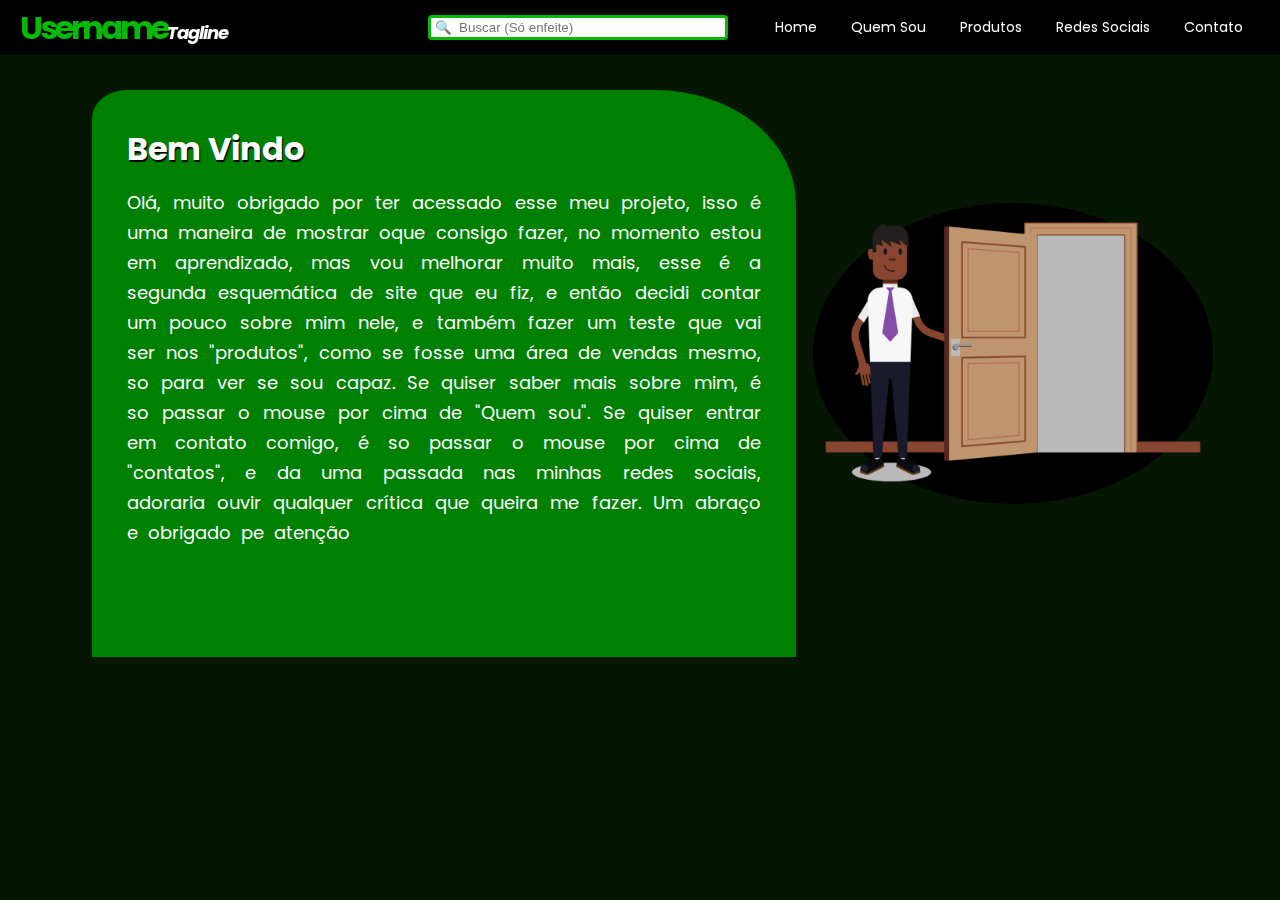
==== index.html @ c52ba846 "Add files via upload" ====
<!DOCTYPE html>
<html lang="pt-BR">
<head>
    <meta charset="UTF-8">
    <meta http-equiv="X-UA-Compatible" content="IE=edge">
    <meta name="viewport" content="width=device-width, initial-scale=1.0">
    <title>UsernameTagline</title>

    <link rel="shortcut icon" href="img/img-gerais/logo.png" type="image/x-icon">

    <link href="https://fonts.googleapis.com/css2?family=Poppins:wght@400;700&display=swap" rel="stylesheet">
    <link rel="stylesheet" href="css/style.css">
</head>
<body>

    <header class="header">
        <h1 class="logo"><span>Username</span><span>Tagline</span></h1>

        <nav class="navbar">
            <input type="text" class="search" placeholder=" 🔍  Buscar (Só enfeite)">
            <ul class="menu">
                <li>
                    <a href="#">Home</a>
                </li>
                <li>
                    <a href="#">Quem Sou</a>
                    <ul class="submenu">
                        <li>
                            <a href="historia.html">história</a>
                        </li>
                        <li>
                            <a href="missao.html">Missão</a>
                        </li>
                    </ul>
                </li>
                <li>
                    <a href="#">Produtos</a>
                    <ul class="submenu">
                        <li>
                            <a href="computadores.html">Computadores</a>
                        </li>
                        <li>
                            <a href="celulares.html">Celulares</a>
                        </li>
                        <li>
                            <a href="headseat.html">HeadSets</a>
                        </li>
                        <li>
                            <a href="#">Consoles</a>
                            <ul class="submenu">
                                <li>
                                    <a href="playstation.html">Playstation</a>
                                </li>
                                <li>
                                    <a href="xbox.html">Xbox</a>
                                </li>
                                <li>
                                    <a href="switch.html">Swich</a>
                                </li>
                            </ul>
                        </li>
                    </ul>
                </li>
                <li>
                    <a href="#">Redes Sociais</a>
                    <ul class="submenu">
                        <li>
                            <a href="#">Instagran</a>
                        </li>
                        <li>
                            <a href="#">LinkedIn</a>
                        </li>
                        <li>
                            <a href="#">GitHub</a>
                        </li>
                    </ul>
                </li>
                <li>
                    <a href="#">Contato</a>
                    <ul class="submenu">
                        <li>
                            <a href="https://wa.me/5533997326202" target="_blank">WhattsApp</a>
                        </li>
                        <li>
                            <a href="mailto:VinnyDaros.Izap@gmail.com">Email</a>
                        </li>
                    </ul>
                </li>
            </ul>
        </nav>
    </header>

    <section class="container">
        <main class="content">
            <h1>Bem Vindo</h1>
            <p>
                Olá, muito obrigado por ter acessado esse meu projeto, isso é uma maneira de mostrar oque consigo fazer, no momento estou em aprendizado, mas vou melhorar muito mais, esse é a segunda esquemática de site que eu fiz, e então decidi contar um pouco sobre mim nele, e também fazer um teste que vai ser nos "produtos", como se fosse uma área de vendas mesmo, so para ver se sou capaz. Se quiser saber mais sobre mim, é so passar o mouse por cima de "Quem sou". Se quiser entrar em contato comigo, é so passar o mouse por cima de "contatos", e da uma passada nas minhas redes sociais, adoraria ouvir qualquer crítica que queira me fazer. Um abraço e obrigado pe atenção
            </p>
        </main>

        <div>
            <img src="img/img-home/abrindo-porta.png" alt="Abrindo porta">
        </div>
    </section>
    
    
</body>
</html>
---- css/style.css ----
* {
    margin: 0;
    padding: 0;
    box-sizing: border-box;
}

body {
    color: white;
    background: rgb(5, 22, 2);
    font-family: 'poppins', sans-serif;
}

.header {
    position: fixed;
    top: 0;
    background: rgb(0, 0, 0);
    width: 100%;
    height: 55px;
    display: flex;
    justify-content: space-between;
    align-items: center;
    padding: 0 20px;
    box-shadow: 1px 0 20px rgb(1, 26, 1);
}

.logo {
    letter-spacing: -3px;
}

.header .logo span:first-child {
    color: rgb(6, 185, 6);
}

.header .logo span:last-child {
    font-size: 18px;
    letter-spacing: -1px;
    font-style: italic;
}

.navbar {
    display: flex;
    align-items: center;
}

.search {
    height: 25px;
    width: 300px;
    margin: 0 30px;
    border: 3px solid rgb(6, 185, 6);
    border-radius: 4px;
}

.search:focus {
    border: 5px solid rgb(6, 185, 6);
    background: rgb(199, 199, 199);
}

.menu, .submenu {
    list-style: none;
}

.menu a, .submenu a {
    text-decoration: none;
    color: white;
    padding: 17px;
    font-size: 14px;
    display: block;
}

.menu {
    display: flex;
}

.menu li {
    position: relative;
}

.menu li a {
    transition: 0.3s;
}

.menu li:hover a {
    background: rgb(6, 185, 6);
}

.menu li:hover > .submenu {
    visibility: visible;
    opacity: 1;
}

.menu .submenu li:hover > a {
    background: rgb(6, 70, 6);
}

.submenu .submenu {
    position: absolute;
    top: 0;
    left: 100%;
}

.submenu .submenu li:hover > a {
    background: green;
}

.submenu {
    visibility: hidden;
    opacity: 0;
    position: absolute;
    min-width: 110%;
    transition: 0.1s;
}

.container {
    display: flex;
    justify-content: space-evenly;
    align-items: center;
}

.content {
    background: green;
    width: 55%;
    min-height: 567px;
    display: inline-block;
    margin: 90px 0px 0px 75px;
    padding: 35px;
    border-radius: 5% 20% 0% 0%;
}

.content h1 {
    margin-bottom: 15px;
    text-shadow: 1px 2px 1px black;
}

.content p {
    line-height: 30px;
    word-spacing: 5px;
    font-size: 18px;
    text-align: justify;
}

div {
    background: black;
    border-radius: 50%;
    margin: 50px 50px 0 0;
}

div img {
    width: 400px;
}
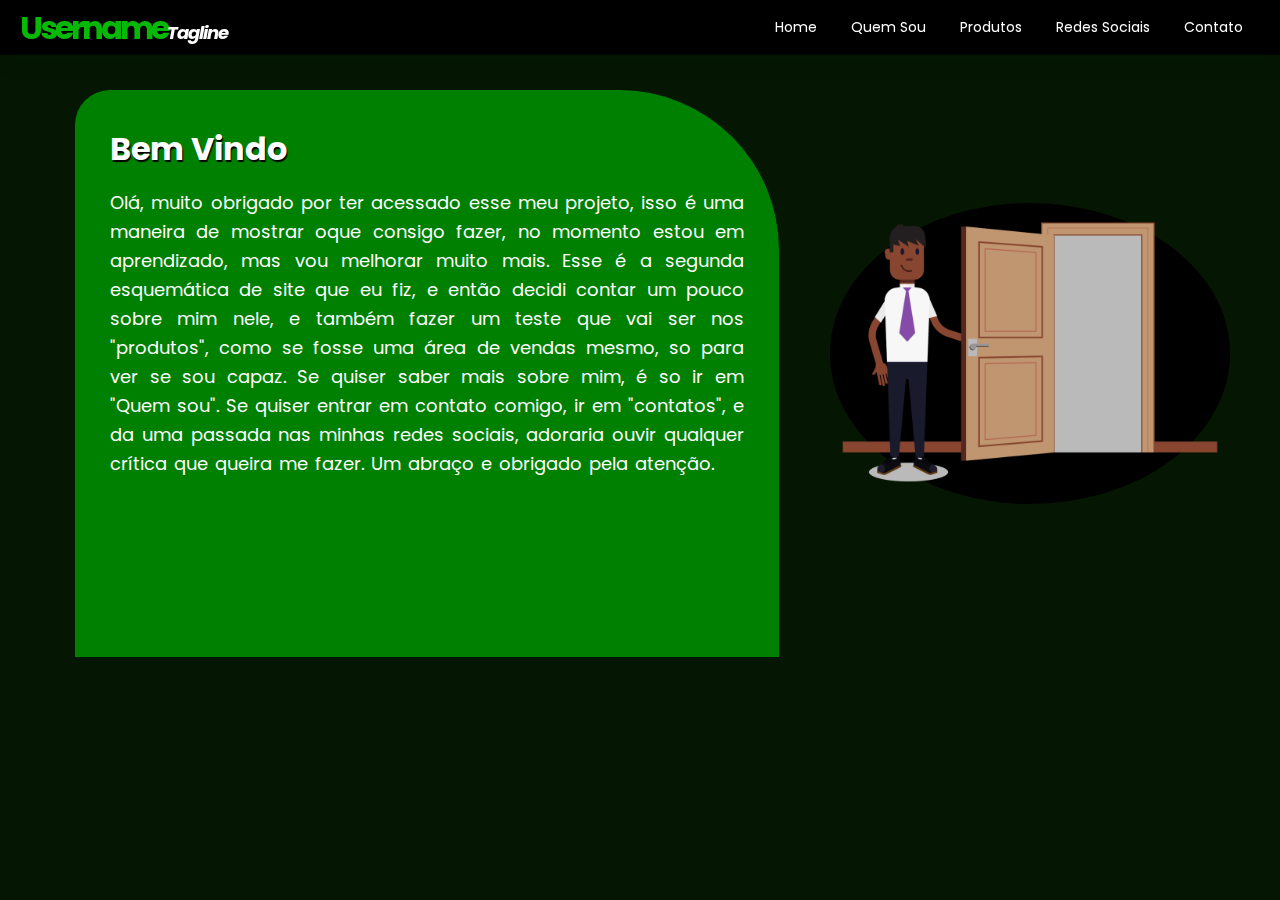
==== commit 21bb7cfd: "responsividade adicionado" ====
--- a/index.html
+++ b/index.html
@@ -9,16 +9,17 @@
     <link rel="shortcut icon" href="img/img-gerais/logo.png" type="image/x-icon">
 
     <link href="https://fonts.googleapis.com/css2?family=Poppins:wght@400;700&display=swap" rel="stylesheet">
+    
     <link rel="stylesheet" href="css/style.css">
+    <link rel="stylesheet" href="css/responsive/style.css">
+    <link rel="stylesheet" href="css/responsive/header.css">
 </head>
-<body>
+<body class="body">
 
     <header class="header">
         <h1 class="logo"><span>Username</span><span>Tagline</span></h1>
-
         <nav class="navbar">
-            <input type="text" class="search" placeholder=" 🔍  Buscar (Só enfeite)">
-            <ul class="menu">
+            <ul class="menu fechar">
                 <li>
                     <a href="#">Home</a>
                 </li>
@@ -87,22 +88,112 @@
                     </ul>
                 </li>
             </ul>
+            <div class="barras-menu-menor abrir">
+                <div class="barras" onclick="abrirMenuMenor()">
+                    <div class="barra barra1"></div>
+                    <div class="barra barra2"></div>
+                    <div class="barra barra3"></div>
+                </div>      
+            </div>
         </nav>
     </header>
-
+    <nav class="nav-menu-menor">
+        <div class="menu-menor-opacity fechar" id="menuMenorOpacity"></div>
+        <div class="menu-menor fechar" id="menuMenor">
+            <div class="barras-menu-menor dentro">
+                <div class="barras" onclick="abrirMenuMenor()">
+                    <div class="barra barra1"></div>
+                    <div class="barra barra2"></div>
+                    <div class="barra barra3"></div>
+                </div>      
+            </div>
+            <div class="lista-menu-menor">
+                <ul class="menu-menor-list">
+                    <li class="home">
+                        <a href="#">Home</a>
+                    </li>
+                    <li class="quem-somos">
+                        <a href="#">Quem Sou</a>
+                        <ul class="submenu-menor">
+                            <li>
+                                <a href="historia.html">história</a>
+                            </li>
+                            <li>
+                                <a href="missao.html">Missão</a>
+                            </li>
+                        </ul>
+                    </li>
+                    <li class="produtos">
+                        <a href="#">Produtos</a>
+                        <ul class="submenu-menor">
+                            <li>
+                                <a href="computadores.html">Computadores</a>
+                            </li>
+                            <li>
+                                <a href="celulares.html">Celulares</a>
+                            </li>
+                            <li>
+                                <a href="headseat.html">HeadSets</a>
+                            </li>
+                            <li class="consoles">
+                                <a href="#">Consoles</a>
+                                <ul class="submenu-menor">
+                                    <li>
+                                        <a href="playstation.html">Playstation</a>
+                                    </li>
+                                    <li>
+                                        <a href="xbox.html">Xbox</a>
+                                    </li>
+                                    <li>
+                                        <a href="switch.html">Swich</a>
+                                    </li>
+                                </ul>
+                            </li>
+                        </ul>
+                    </li>
+                    <li class="social">
+                        <a href="#">Redes Sociais</a>
+                        <ul class="submenu-menor">
+                            <li>
+                                <a href="#">Instagran</a>
+                            </li>
+                            <li>
+                                <a href="#">LinkedIn</a>
+                            </li>
+                            <li>
+                                <a href="#">GitHub</a>
+                            </li>
+                        </ul>
+                    </li>
+                    <li class="contato">
+                        <a href="#">Contato</a>
+                        <ul class="submenu-menor">
+                            <li>
+                                <a href="https://wa.me/5533997326202" target="_blank">WhattsApp</a>
+                            </li>
+                            <li>
+                                <a href="mailto:VinnyDaros.Izap@gmail.com">Email</a>
+                            </li>
+                        </ul>
+                    </li>
+                </ul>
+            </div>
+        </div> 
+    </nav>
+        
     <section class="container">
         <main class="content">
             <h1>Bem Vindo</h1>
             <p>
-                Olá, muito obrigado por ter acessado esse meu projeto, isso é uma maneira de mostrar oque consigo fazer, no momento estou em aprendizado, mas vou melhorar muito mais, esse é a segunda esquemática de site que eu fiz, e então decidi contar um pouco sobre mim nele, e também fazer um teste que vai ser nos "produtos", como se fosse uma área de vendas mesmo, so para ver se sou capaz. Se quiser saber mais sobre mim, é so passar o mouse por cima de "Quem sou". Se quiser entrar em contato comigo, é so passar o mouse por cima de "contatos", e da uma passada nas minhas redes sociais, adoraria ouvir qualquer crítica que queira me fazer. Um abraço e obrigado pe atenção
+                Olá, muito obrigado por ter acessado esse meu projeto, isso é uma maneira de mostrar oque consigo fazer, no momento estou em aprendizado, mas vou melhorar muito mais. Esse é a segunda esquemática de site que eu fiz, e então decidi contar um pouco sobre mim nele, e também fazer um teste que vai ser nos "produtos", como se fosse uma área de vendas mesmo, so para ver se sou capaz. Se quiser saber mais sobre mim, é so ir em "Quem sou". Se quiser entrar em contato comigo, ir em "contatos", e da uma passada nas minhas redes sociais, adoraria ouvir qualquer crítica que queira me fazer. Um abraço e obrigado pela atenção.
             </p>
         </main>
 
-        <div>
+        <div class="img">
             <img src="img/img-home/abrindo-porta.png" alt="Abrindo porta">
         </div>
     </section>
     
-    
+    <script src="js/menuMenor.js"></script>
 </body>
 </html>--- a/css/style.css
+++ b/css/style.css
@@ -8,6 +8,10 @@
     color: white;
     background: rgb(5, 22, 2);
     font-family: 'poppins', sans-serif;
+}
+
+.body.overflow {
+    overflow: hidden;
 }
 
 .header {
@@ -42,19 +46,6 @@
     align-items: center;
 }
 
-.search {
-    height: 25px;
-    width: 300px;
-    margin: 0 30px;
-    border: 3px solid rgb(6, 185, 6);
-    border-radius: 4px;
-}
-
-.search:focus {
-    border: 5px solid rgb(6, 185, 6);
-    background: rgb(199, 199, 199);
-}
-
 .menu, .submenu {
     list-style: none;
 }
@@ -110,9 +101,128 @@
     transition: 0.1s;
 }
 
+.barras-menu-menor.abrir {
+    display: none;
+}
+
+.barras-menu-menor .barras {
+    display: flex;
+    flex-direction: column;
+    gap: 7px;
+    width: 40px;
+    cursor: pointer;
+}
+
+.barras-menu-menor .barras:hover .barra1 {
+    width: 18px;
+    margin-left: 50%;
+}
+
+.barras-menu-menor .barras:hover .barra2 {
+    width: 19px;
+}
+
+.barras-menu-menor .barras:hover .barra3 {
+    width: 21px;
+    margin-left: 50%;
+}
+
+.barras-menu-menor .barras .barra {
+    background-color: rgb(255, 255, 255);
+    width: 40px;
+    height: 3px;
+    border-radius: 5px;
+    transition-duration: 200ms;
+}
+
+.nav-menu-menor {
+    position: fixed;
+    z-index: 2;
+}
+
+.menu-menor {
+    position: fixed;
+    right: 0;
+    width: 200px;
+    background: black;
+    text-align: end;
+}
+
+.menu-menor-opacity {
+    position: absolute;
+    background-color: black;
+    width: 100vw;
+    height: 101vh;
+    opacity: 0.7;
+}
+
+a {
+    text-decoration: none;
+}
+
+.menu-menor-list .home:first-child, .menu-menor-list .quem-somos:nth-child(2), .menu-menor-list .produtos:nth-child(3), .menu-menor-list .social:nth-child(4), .menu-menor-list .contato:last-child {
+    border: 1px solid rgb(1, 14, 0);
+}
+
+.menu-menor-list .submenu-menor .consoles:last-child {
+    border: 3px solid rgb(0 147 0);
+}
+
+.menu-menor-list li a {
+    background-color: rgb(0 86 0);
+    color: white;
+    font-size: 17px;
+    display: block;
+    width: 100%;
+    text-align: start;
+    padding: 3.5px 0px 3.5px 10px;
+    border: 1px solid rgb(0 86 0);
+}
+
+.menu-menor-list .submenu-menor li a {
+    background-color: rgb(0 108 0);
+    padding-left: 30px;
+}
+
+.menu-menor-list .submenu-menor .submenu-menor li a {
+    background-color:rgb(0, 133, 0);
+    padding-left: 70px;
+}
+
+.menu-menor-list, .submenu-menor {
+    list-style: none;
+}
+
+.barras-menu-menor.dentro {
+    margin: 13px 0 12px 5px;
+}
+
+.barras-menu-menor.dentro .barras .barra1 {
+    width: 18px;
+    margin-left: 50%;
+}
+
+.barras-menu-menor.dentro .barras .barra2 {
+    width: 19px;
+}
+
+.barras-menu-menor.dentro .barras .barra3 {
+    width: 21px;
+    margin-left: 50%;
+}
+
+.barras-menu-menor.dentro .barras:hover .barra {
+    width: 40px;
+    margin: 0px;
+}
+
+.menu-menor.fechar, .menu-menor-opacity.fechar {
+    display: none;
+}
+
 .container {
     display: flex;
-    justify-content: space-evenly;
+    justify-content: space-between;
     align-items: center;
 }
 
@@ -123,7 +233,7 @@
     display: inline-block;
     margin: 90px 0px 0px 75px;
     padding: 35px;
-    border-radius: 5% 20% 0% 0%;
+    border-radius: 35px 160px 0 0;
 }
 
 .content h1 {
@@ -132,19 +242,19 @@
 }
 
 .content p {
-    line-height: 30px;
-    word-spacing: 5px;
+    line-height: 29px;
+    word-spacing: 2px;
     font-size: 18px;
     text-align: justify;
 }
 
-div {
+.img {
     background: black;
     border-radius: 50%;
-    margin: 50px 50px 0 0;
-}
-
-div img {
+    margin: 50px auto 0;
+}
+
+.img img {
     width: 400px;
 }
 
--- a/css/responsive/style.css
+++ b/css/responsive/style.css
@@ -0,0 +1,40 @@
+@media (max-width: 1108px) {
+    .container {
+        flex-direction: column-reverse;
+        justify-content: space-around;
+    }
+
+    .container .content {
+        margin: 10px auto 0;
+        width: 95%;
+    }
+
+    .container .img {
+        margin: 70px auto 0;
+    }
+}
+
+@media (max-width: 768px) {
+    .container .content {
+        border-radius: 50px 50px 0 0;
+        text-align: center;
+        padding: 15px;
+    }
+    
+    .content p {
+        text-align: center;
+    }
+}
+
+@media (max-width: 450px) {
+    .img img {
+        width: 250px;
+    }
+}
+
+@media (max-width: 280px) {
+    .container .content {
+        width: 90%;
+        border-radius: 30px 30px 0 0;
+    }
+}
--- a/css/responsive/header.css
+++ b/css/responsive/header.css
@@ -0,0 +1,29 @@
+@media (max-width: 1108px) {
+    .nav-menu-menor {
+        display: none;
+    }
+}
+
+@media (max-width: 768px) {
+    .header {
+        padding: 0 35px;
+    }
+
+    .menu.fechar {
+        display: none;
+    }
+
+    .barras-menu-menor.abrir {
+        display: block;
+    }
+
+    .nav-menu-menor {
+        display: block;
+    }
+}
+
+@media (max-width: 280px) {
+    .header {
+        padding: 5px;
+    }
+}